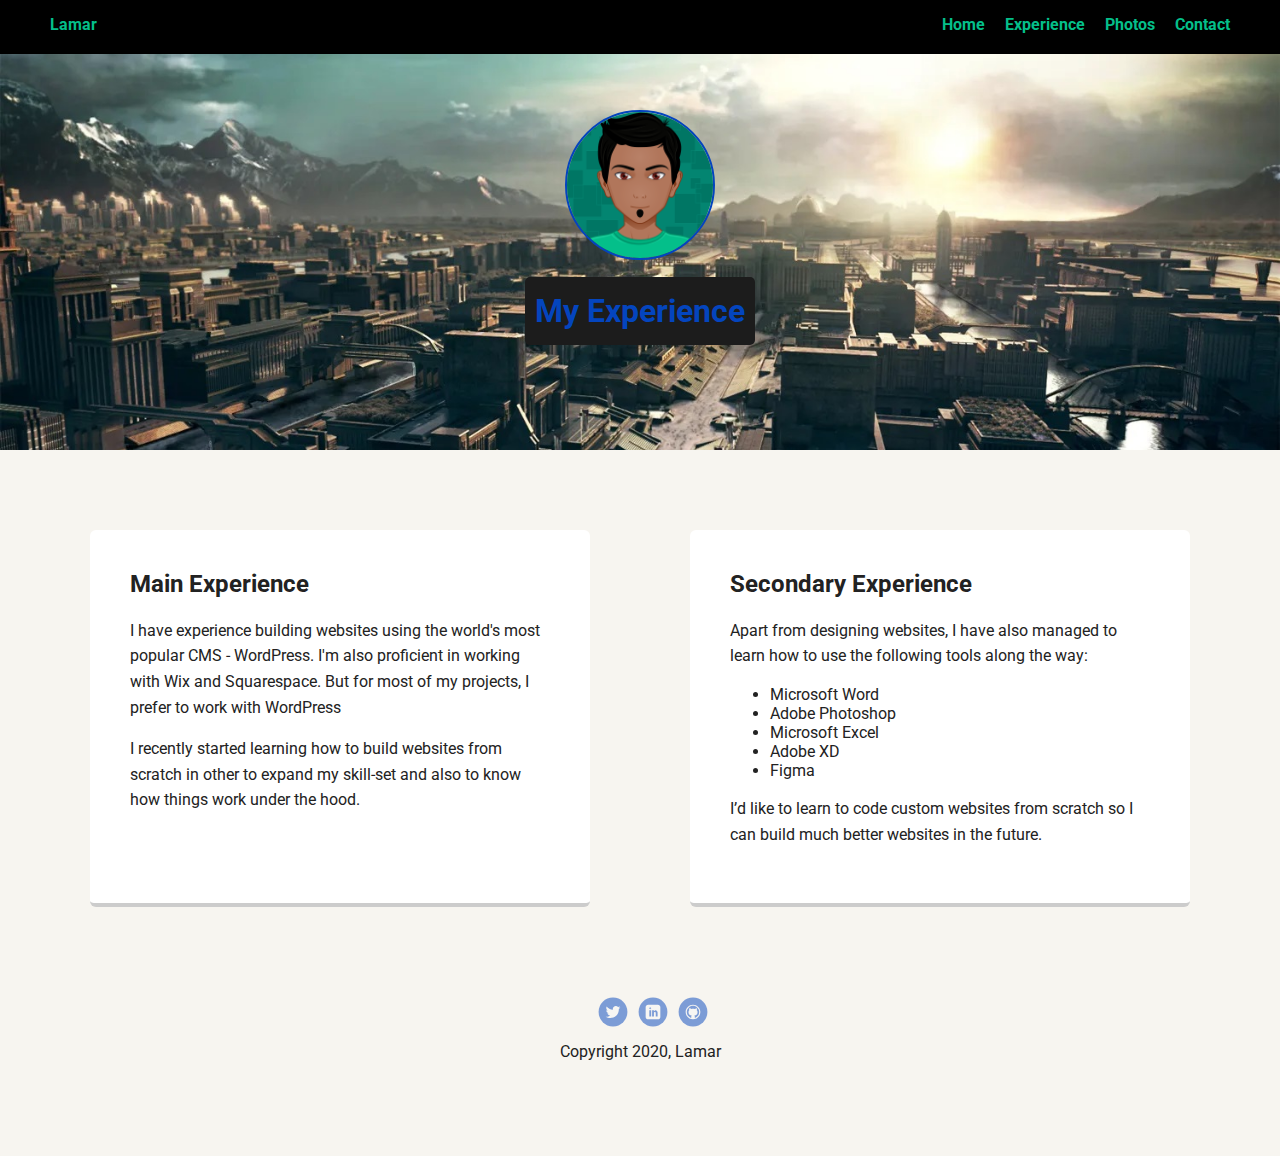
==== experience.html @ 778b861d "Added new file and made some modifications" ====
<!doctype html>
<html lang="en">
<head>
  <meta charset="utf-8">
  <title>Lamar's Experience</title>
  <meta name="viewport" content="width=device-width, initial-scale=1.0">
  <link rel="stylesheet" href="styles.css">
  <link href="https://fonts.googleapis.com/css?family=Muli%7CRoboto:400,300,500,700,900" rel="stylesheet">
</head>
<body>

  <nav class="main-nav">
    <ul class="nav">
      <li class="name"> <a href="index.html">Lamar</a></li>
      <li><a href="index.html">Home</a></li>
      <li><a href="experience.html">Experience</a></li>
      <li><a href="#">Photos</a></li>
      <li><a href="#">Contact</a></li>
    </ul>
  </nav>
  </nav>

  <header>
    <img src="images/Lamar.png" alt="Drawing of Lamar" class="profile-image">
    <h1 class="tag name">My Experience</h1>
  </header>

  <main class="flex">
    <section class="card">
      <h2>Main Experience</h2>
      <p>I have experience building websites using the world's most popular CMS - WordPress. I'm also proficient in working with Wix and Squarespace. But for most of my projects, I prefer to work with WordPress </p>
      <p>I recently started learning how to build websites from scratch in other to expand my skill-set and also to know how things work under the hood.</p>

  </section> 

    <section class="card">
      <h2>Secondary Experience</h2>
      <p>Apart from designing websites, I have also managed to learn how to use the following tools along the way:</p>
      <ul>
        <li>Microsoft Word</li>
        <li>Adobe Photoshop</li>
        <li>Microsoft Excel</li>
        <li>Adobe XD</li>
        <li>Figma</li>
      </ul>
      <p>I’d like to learn to code custom websites from scratch so I can build much better websites in the future.</p>

    </section> 

  </main>
  
  <footer>
    <ul>
      <li><a href="https://twitter.com/twitter" class="social twitter">Twitter</a></li>
      <li><a href="https://linkedin.com/company/linkedin" class="social linkedin">LinkedIn</a></li>
      <li><a href="https://github.com/lamarocks" class="social github">Github</a></li>
    </ul>
    <p class="copyright">Copyright 2020, Lamar</p>
  </footer>
</body>
---- styles.css ----
/* Global Layout Set-up */
* { 
  box-sizing: border-box;
}
  
body {
  margin: 0;
  padding: 0;
  text-align: center;
  font-family: 'Roboto', sans-serif;
  color: #222;
  background: #f7f5f0;
}
/* Link Styles */

a {
  text-decoration: none;
  color: #04bf8a;
}
a:hover {
  color: #6633ff;
}

/* Section Styles */

.main-nav {
  width: 100%;
  background: black;
  min-height: 30px;
  padding: 10px;
  position: fixed;
  text-align: center;
}
.nav {
  display: flex;
  justify-content: space-around;
  font-weight: 700;
  list-style-type: none;
  margin: 0 auto;
  padding: 0;
}
.nav .name {
  display: none;
}
.nav li {
  padding: 5px 10px 10px 10px;
}
.nav a {
  transition: all .5s;
}
.nav a:hover {
  color: #31eeb9;
}

header {
  text-align: center;
  background: url('images/hometown.jpg') no-repeat top center ;
  background-size: cover;
  overflow: hidden;
  padding-top: 60px;
}
header {
  line-height: 1.5;
}
header .profile-image {
  margin-top: 50px;
  width: 150px;
  height: 150px;
  border-radius: 50%;
  border: 2px solid #0445be;
  transition: all .5s;
}
header .profile-image:hover {
  transform: scale(1.5) rotate(25deg);
}
.tag {
  background-color: #1c1c1c;
  color: #0445be;
  padding: 10px;
  border-radius: 5px;
  display: table;
  margin: 10px auto;
} 
.location {
  background-color:#0445be;
  color:  white;
}
.card {
  margin: 30px;
  padding: 20px 40px 40px;
  max-width: 500px;
  text-align: left;
  background: #fff;
  border-bottom: 4px solid #ccc;
  border-radius: 6px;
}
.card:hover {
  border-color:rgba(4, 69, 190, 0.7);
}

ul.skills {
  padding: 0;
  text-align: center;
}

.skills li {
  border-radius: 6px;
  display: inline-block;
  background: #04bf8a;
  color: white;
  padding: 5px 10px;
  margin: 2px;
}

.skills li:nth-child(odd) {
  background: #0445be;
}

footer {
  width: 100%;
  min-height: 30px;
  padding: 20px 0 40px 20px;
}

footer .copyright {
  top: -8px;
  margin-right: 20px;
  font-size: .75em;
}

footer ul {
  list-style-type: none;
  margin: 0;
  padding: 0;
}

footer ul li {
  display: inline-block;
}

a.social {
  display: inline-block;
  text-indent: -9999px;
  margin-left: 5px;
  width: 30px;
  height: 30px;
  background-size: 30px 30px;
  opacity: .5;
  transition: all .25s;
}
a.twitter {
  background-image: url(images/twitter.svg);
}
a.linkedin {
  background-image: url(images/linkedin.svg);
}
a.github {
  background-image: url(images/github.svg);
}
a.social:hover {
  opacity: 1;
}
.clearfix {
  clear: both;
}

/* Styles for larger screens */
@media screen and (min-width: 720px) {
  
  .flex {
      display: flex;
      max-width: 1200px;
      justify-content: space-around;
      margin: 0 auto;
  }

  header {
    min-height: 450px;
  }

  .nav {
    max-width: 1200px;
  }

  .nav .name {
    display: block;
    margin-right: auto;
    color: #04bf8a;
  }

  main {
    padding-top: 50px;
  }

  main p {
    line-height: 1.6em;
  }

  footer {
    font-size: 1.3em;
    max-width: 1200px;
    margin: 40px auto;
  }

}
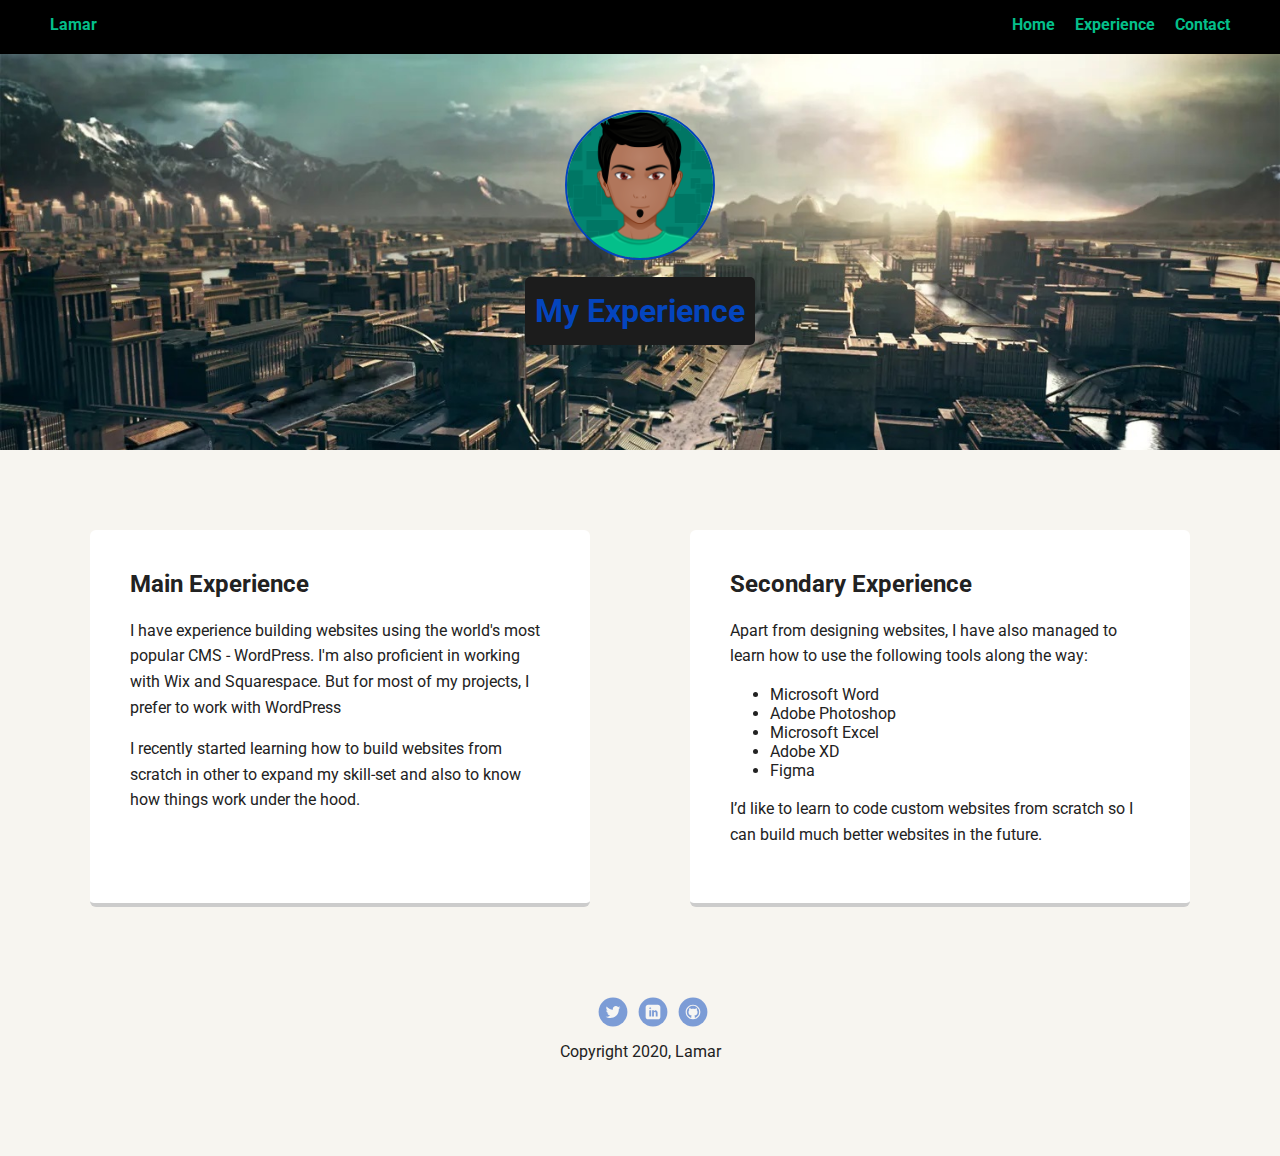
==== commit 352d3da6: "New page and changes" ====
--- a/experience.html
+++ b/experience.html
@@ -1,60 +1,59 @@
 <!doctype html>
 <html lang="en">
-<head>
-  <meta charset="utf-8">
-  <title>Lamar's Experience</title>
-  <meta name="viewport" content="width=device-width, initial-scale=1.0">
-  <link rel="stylesheet" href="styles.css">
-  <link href="https://fonts.googleapis.com/css?family=Muli%7CRoboto:400,300,500,700,900" rel="stylesheet">
-</head>
-<body>
+  <head>
+    <meta charset="utf-8">
+    <title>Lamar's Experience</title>
+    <meta name="viewport" content="width=device-width, initial-scale=1.0">
+    <link rel="stylesheet" href="styles.css">
+    <link href="https://fonts.googleapis.com/css?family=Muli%7CRoboto:400,300,500,700,900" rel="stylesheet">
+  </head>
+  <body>
 
-  <nav class="main-nav">
-    <ul class="nav">
-      <li class="name"> <a href="index.html">Lamar</a></li>
-      <li><a href="index.html">Home</a></li>
-      <li><a href="experience.html">Experience</a></li>
-      <li><a href="#">Photos</a></li>
-      <li><a href="#">Contact</a></li>
-    </ul>
-  </nav>
-  </nav>
+    <nav class="main-nav">
+      <ul class="nav">
+        <li class="name"> <a href="index.html">Lamar</a></li>
+        <li><a href="index.html">Home</a></li>
+        <li><a href="experience.html">Experience</a></li>
+        <li><a href="contact.html">Contact</a></li>
+      </ul>
+    </nav>
 
-  <header>
-    <img src="images/Lamar.png" alt="Drawing of Lamar" class="profile-image">
-    <h1 class="tag name">My Experience</h1>
-  </header>
+    <header>
+      <img src="images/Lamar.png" alt="Drawing of Lamar" class="profile-image">
+      <h1 class="tag name">My Experience</h1>
+    </header>
 
-  <main class="flex">
-    <section class="card">
-      <h2>Main Experience</h2>
-      <p>I have experience building websites using the world's most popular CMS - WordPress. I'm also proficient in working with Wix and Squarespace. But for most of my projects, I prefer to work with WordPress </p>
-      <p>I recently started learning how to build websites from scratch in other to expand my skill-set and also to know how things work under the hood.</p>
-
-  </section> 
-
-    <section class="card">
-      <h2>Secondary Experience</h2>
-      <p>Apart from designing websites, I have also managed to learn how to use the following tools along the way:</p>
-      <ul>
-        <li>Microsoft Word</li>
-        <li>Adobe Photoshop</li>
-        <li>Microsoft Excel</li>
-        <li>Adobe XD</li>
-        <li>Figma</li>
-      </ul>
-      <p>I’d like to learn to code custom websites from scratch so I can build much better websites in the future.</p>
+    <main class="flex">
+      <section class="card">
+        <h2>Main Experience</h2>
+        <p>I have experience building websites using the world's most popular CMS - WordPress. I'm also proficient in working with Wix and Squarespace. But for most of my projects, I prefer to work with WordPress </p>
+        <p>I recently started learning how to build websites from scratch in other to expand my skill-set and also to know how things work under the hood.</p>
 
     </section> 
 
-  </main>
-  
-  <footer>
-    <ul>
-      <li><a href="https://twitter.com/twitter" class="social twitter">Twitter</a></li>
-      <li><a href="https://linkedin.com/company/linkedin" class="social linkedin">LinkedIn</a></li>
-      <li><a href="https://github.com/lamarocks" class="social github">Github</a></li>
-    </ul>
-    <p class="copyright">Copyright 2020, Lamar</p>
-  </footer>
-</body>+      <section class="card">
+        <h2>Secondary Experience</h2>
+        <p>Apart from designing websites, I have also managed to learn how to use the following tools along the way:</p>
+        <ul>
+          <li>Microsoft Word</li>
+          <li>Adobe Photoshop</li>
+          <li>Microsoft Excel</li>
+          <li>Adobe XD</li>
+          <li>Figma</li>
+        </ul>
+        <p>I’d like to learn to code custom websites from scratch so I can build much better websites in the future.</p>
+
+      </section> 
+
+    </main>
+    
+    <footer>
+      <ul>
+        <li><a href="https://twitter.com/twitter" class="social twitter">Twitter</a></li>
+        <li><a href="https://linkedin.com/company/linkedin" class="social linkedin">LinkedIn</a></li>
+        <li><a href="https://github.com/lamarocks" class="social github">Github</a></li>
+      </ul>
+      <p class="copyright">Copyright 2020, Lamar</p>
+    </footer>
+  </body>
+</html>--- a/styles.css
+++ b/styles.css
@@ -18,7 +18,8 @@
   color: #04bf8a;
 }
 a:hover {
-  color: #6633ff;
+  color:#31eeb9;
+  text-decoration: underline;
 }
 
 /* Section Styles */
@@ -116,6 +117,13 @@
   background: #0445be;
 }
 
+#contact {
+  margin: auto;
+  max-width: 1200px;
+  text-align: center;
+  padding: 50px 40px 50px;
+}
+
 footer {
   width: 100%;
   min-height: 30px;
